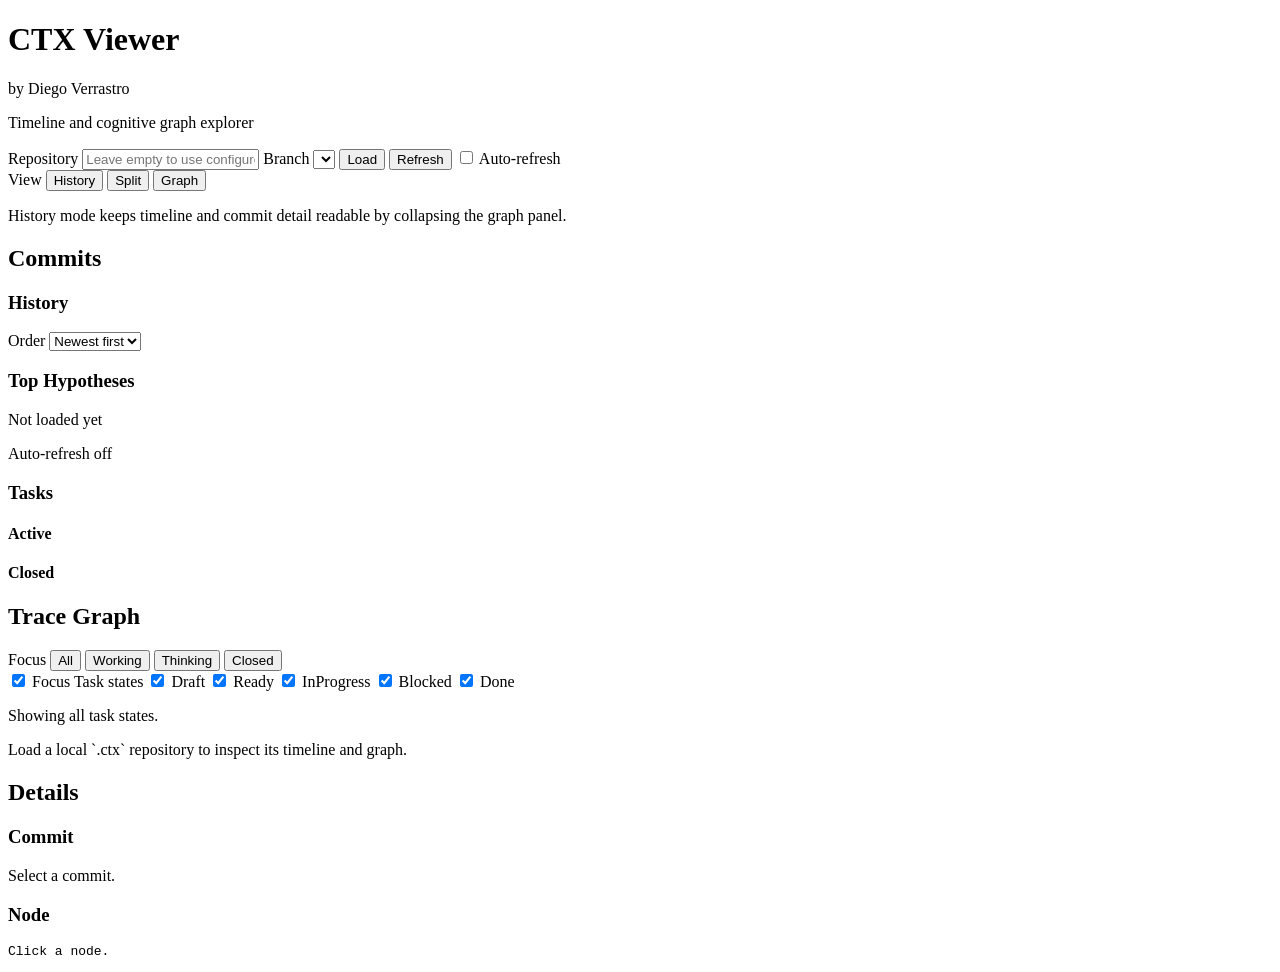
==== Ctx.Viewer/wwwroot/index.html @ 6ff868bc "Initial public export snapshot" ====
<!doctype html>
<html lang="en">
<head>
    <meta charset="utf-8">
    <meta name="viewport" content="width=device-width, initial-scale=1">
    <title>CTX Viewer</title>
    <link rel="stylesheet" href="/styles.css">
</head>
<body>
    <header class="topbar">
        <div>
            <div class="topbar-title">
                <h1>CTX Viewer</h1>
                <span class="topbar-byline">by Diego Verrastro</span>
            </div>
            <p>Timeline and cognitive graph explorer</p>
        </div>
        <form id="repo-form" class="repo-form">
            <label for="repo-path">Repository</label>
            <input id="repo-path" name="repoPath" type="text" placeholder="Leave empty to use configured default or project git root" />
            <label for="branch-select">Branch</label>
            <select id="branch-select" name="branch"></select>
            <button type="submit">Load</button>
            <button id="refresh-button" type="button" class="secondary-button">Refresh</button>
            <label for="auto-refresh-toggle" class="toggle-label">
                <input id="auto-refresh-toggle" type="checkbox" />
                Auto-refresh
            </label>
        </form>
    </header>

    <section class="view-toolbar">
        <div class="view-mode-group" role="group" aria-label="Viewer mode">
            <span class="view-mode-label">View</span>
            <button type="button" class="view-mode-button active" data-view-mode="history">History</button>
            <button type="button" class="view-mode-button" data-view-mode="split">Split</button>
            <button type="button" class="view-mode-button" data-view-mode="graph">Graph</button>
        </div>
        <p id="view-mode-caption" class="view-mode-caption">History mode keeps timeline and commit detail readable by collapsing the graph panel.</p>
    </section>

    <main class="layout" data-view-mode="history">
        <aside class="panel panel-left">
            <h2>Commits</h2>
            <section class="sidebar-section history-section">
                <div class="section-heading">
                    <h3>History</h3>
                    <span id="commit-count" class="detail-count"></span>
                </div>
                <div class="history-toolbar">
                    <label class="history-toolbar-label" for="history-sort-select">Order</label>
                    <select id="history-sort-select" class="history-sort-select">
                        <option value="newest">Newest first</option>
                        <option value="oldest">Oldest first</option>
                    </select>
                </div>
                <div id="commit-list" class="commit-list"></div>
            </section>
            <div id="summary-cards" class="cards"></div>
            <section class="sidebar-section">
                <div class="section-heading">
                    <h3>Top Hypotheses</h3>
                    <span id="hypothesis-count" class="detail-count"></span>
                </div>
                <p id="last-loaded" class="last-loaded">Not loaded yet</p>
                <p id="freshness-status" class="freshness-status">Auto-refresh off</p>
                <ul id="hypothesis-ranking" class="hypothesis-ranking"></ul>
            </section>
            <section class="sidebar-section">
                <div class="section-heading">
                    <h3>Tasks</h3>
                    <span id="task-count" class="detail-count"></span>
                </div>
                <div id="task-summary" class="task-summary"></div>
                <div id="task-lists" class="task-lists">
                    <div class="task-group">
                        <div class="task-group-heading">
                            <h4>Active</h4>
                            <span id="task-active-count" class="detail-count"></span>
                        </div>
                        <ul id="task-active-list" class="task-list"></ul>
                    </div>
                    <div class="task-group">
                        <div class="task-group-heading">
                            <h4>Closed</h4>
                            <span id="task-closed-count" class="detail-count"></span>
                        </div>
                        <ul id="task-closed-list" class="task-list"></ul>
                    </div>
                </div>
            </section>
        </aside>

        <div class="panel-divider panel-divider-left" data-divider="left" role="separator" aria-orientation="vertical" aria-label="Resize left panel"></div>

        <section class="panel panel-center">
            <div class="panel-header">
                <div>
                    <h2>Trace Graph</h2>
                    <span id="graph-caption"></span>
                </div>
                <div class="graph-filter-toolbar">
                <div class="graph-preset-group" role="group" aria-label="Graph focus presets">
                    <span class="graph-filter-label">Focus</span>
                    <button type="button" class="graph-preset-button active" data-graph-preset="all">All</button>
                    <button type="button" class="graph-preset-button" data-graph-preset="working">Working</button>
                    <button type="button" class="graph-preset-button" data-graph-preset="thinking">Thinking</button>
                    <button type="button" class="graph-preset-button" data-graph-preset="closed">Closed</button>
                </div>
                <label class="graph-filter-option graph-filter-commit">
                    <input id="commit-focus-toggle" type="checkbox" checked>
                    Focus
                </label>
                <span class="graph-filter-label">Task states</span>
                    <label class="graph-filter-option">
                        <input id="graph-filter-draft" type="checkbox" data-task-filter="Draft" checked>
                        Draft
                    </label>
                    <label class="graph-filter-option">
                        <input id="graph-filter-ready" type="checkbox" data-task-filter="Ready" checked>
                        Ready
                    </label>
                    <label class="graph-filter-option">
                        <input id="graph-filter-inprogress" type="checkbox" data-task-filter="InProgress" checked>
                        InProgress
                    </label>
                    <label class="graph-filter-option">
                        <input id="graph-filter-blocked" type="checkbox" data-task-filter="Blocked" checked>
                        Blocked
                    </label>
                    <label class="graph-filter-option">
                        <input id="graph-filter-done" type="checkbox" data-task-filter="Done" checked>
                        Done
                    </label>
                </div>
            </div>
            <p id="graph-focus-caption" class="graph-focus-caption">Showing all task states.</p>
            <div id="graph-canvas" class="graph-canvas"></div>
            <p id="viewer-hint" class="viewer-hint">Load a local `.ctx` repository to inspect its timeline and graph.</p>
        </section>

        <div class="panel-divider panel-divider-right" data-divider="right" role="separator" aria-orientation="vertical" aria-label="Resize right panel"></div>

        <aside class="panel panel-right">
            <h2>Details</h2>
            <section>
                <h3>Commit</h3>
                <div id="commit-detail" class="detail-surface">Select a commit.</div>
            </section>
            <section>
                <h3>Node</h3>
                <pre id="node-detail" class="detail-box">Click a node.</pre>
            </section>
        </aside>
    </main>

    <script src="/app.js"></script>
</body>
</html>
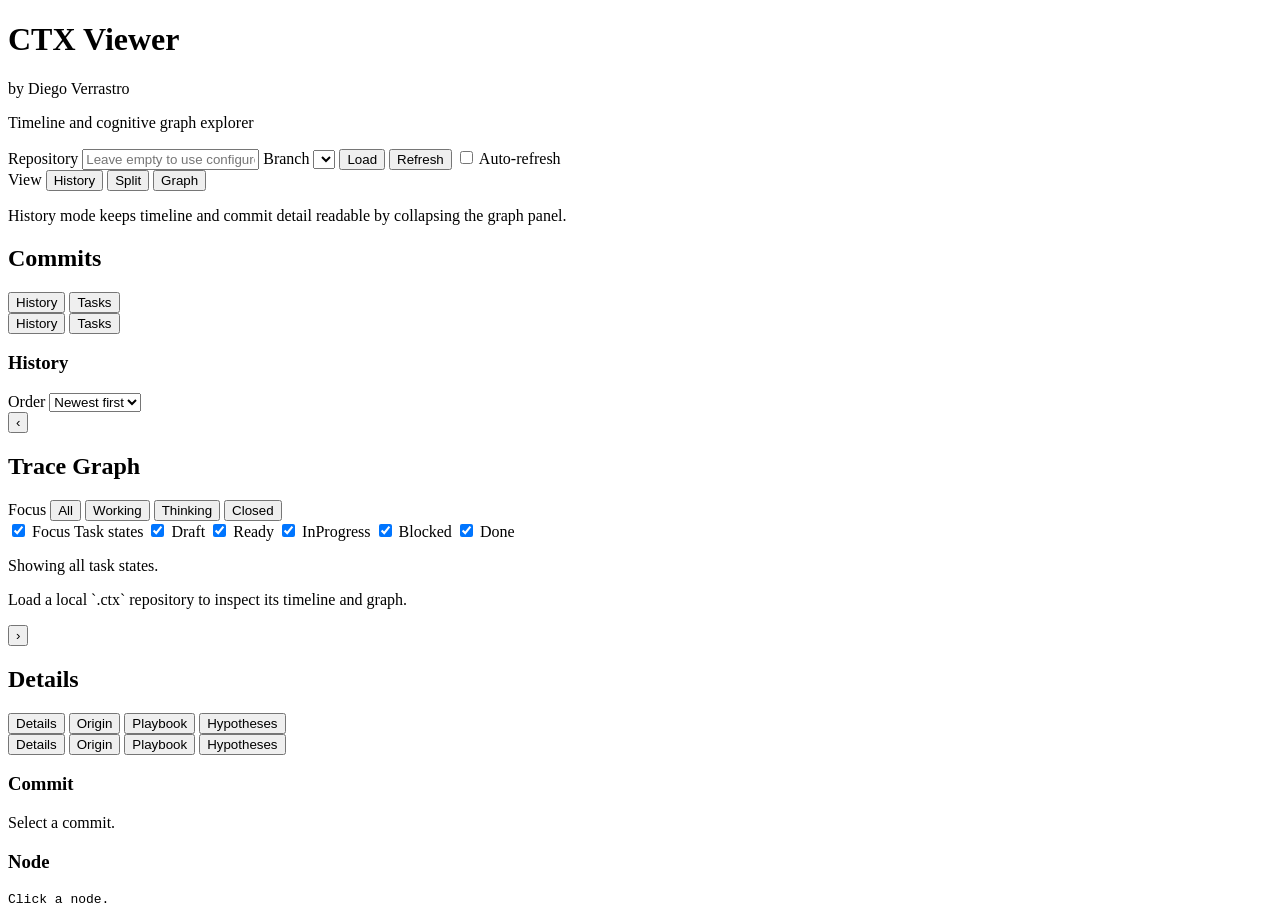
==== commit 1d8f3b14: "align public repo with CTX 1.0.2 baseline" ====
--- a/Ctx.Viewer/wwwroot/index.html
+++ b/Ctx.Viewer/wwwroot/index.html
@@ -4,6 +4,7 @@
     <meta charset="utf-8">
     <meta name="viewport" content="width=device-width, initial-scale=1">
     <title>CTX Viewer</title>
+    <link rel="icon" type="image/svg+xml" href="data:image/svg+xml,%3Csvg xmlns='http://www.w3.org/2000/svg' viewBox='0 0 64 64'%3E%3Crect width='64' height='64' rx='14' fill='%231d3e70'/%3E%3Ctext x='32' y='41' text-anchor='middle' font-family='Segoe UI, Arial, sans-serif' font-size='26' font-weight='700' fill='white'%3ECTX%3C/text%3E%3C/svg%3E">
     <link rel="stylesheet" href="/styles.css">
 </head>
 <body>
@@ -42,56 +43,61 @@
     <main class="layout" data-view-mode="history">
         <aside class="panel panel-left">
             <h2>Commits</h2>
-            <section class="sidebar-section history-section">
-                <div class="section-heading">
-                    <h3>History</h3>
-                    <span id="commit-count" class="detail-count"></span>
-                </div>
-                <div class="history-toolbar">
-                    <label class="history-toolbar-label" for="history-sort-select">Order</label>
-                    <select id="history-sort-select" class="history-sort-select">
-                        <option value="newest">Newest first</option>
-                        <option value="oldest">Oldest first</option>
-                    </select>
-                </div>
-                <div id="commit-list" class="commit-list"></div>
-            </section>
-            <div id="summary-cards" class="cards"></div>
-            <section class="sidebar-section">
-                <div class="section-heading">
-                    <h3>Top Hypotheses</h3>
-                    <span id="hypothesis-count" class="detail-count"></span>
-                </div>
-                <p id="last-loaded" class="last-loaded">Not loaded yet</p>
-                <p id="freshness-status" class="freshness-status">Auto-refresh off</p>
-                <ul id="hypothesis-ranking" class="hypothesis-ranking"></ul>
-            </section>
-            <section class="sidebar-section">
-                <div class="section-heading">
-                    <h3>Tasks</h3>
-                    <span id="task-count" class="detail-count"></span>
-                </div>
-                <div id="task-summary" class="task-summary"></div>
-                <div id="task-lists" class="task-lists">
-                    <div class="task-group">
-                        <div class="task-group-heading">
-                            <h4>Active</h4>
-                            <span id="task-active-count" class="detail-count"></span>
+            <div class="panel-rail-tabs panel-rail-tabs-left" aria-label="Collapsed left rail">
+                <button type="button" class="panel-rail-tab active" data-left-rail-tab="history">History</button>
+                <button type="button" class="panel-rail-tab" data-left-rail-tab="tasks">Tasks</button>
+            </div>
+            <div class="sidebar-tab-bar" role="tablist" aria-label="Left rail tabs">
+                <button type="button" class="sidebar-tab-button active" data-left-tab="history" role="tab" aria-selected="true">History</button>
+                <button type="button" class="sidebar-tab-button" data-left-tab="tasks" role="tab" aria-selected="false">Tasks</button>
+            </div>
+            <section class="sidebar-tab-panel active" data-left-panel="history" role="tabpanel">
+                <section class="sidebar-section history-section">
+                    <div class="section-heading">
+                        <h3>History</h3>
+                        <span id="commit-count" class="detail-count"></span>
+                    </div>
+                    <div class="history-toolbar">
+                        <label class="history-toolbar-label" for="history-sort-select">Order</label>
+                        <select id="history-sort-select" class="history-sort-select">
+                            <option value="newest">Newest first</option>
+                            <option value="oldest">Oldest first</option>
+                        </select>
+                    </div>
+                    <div id="commit-list" class="commit-list"></div>
+                </section>
+                <div id="summary-cards" class="cards"></div>
+            </section>
+            <section class="sidebar-tab-panel" data-left-panel="tasks" role="tabpanel" hidden>
+                <section class="sidebar-section">
+                    <div class="section-heading">
+                        <h3>Tasks</h3>
+                        <span id="task-count" class="detail-count"></span>
+                    </div>
+                    <div id="task-summary" class="task-summary"></div>
+                    <div id="task-lists" class="task-lists">
+                        <div class="task-group">
+                            <div class="task-group-heading">
+                                <h4>Active</h4>
+                                <span id="task-active-count" class="detail-count"></span>
+                            </div>
+                            <ul id="task-active-list" class="task-list"></ul>
                         </div>
-                        <ul id="task-active-list" class="task-list"></ul>
-                    </div>
-                    <div class="task-group">
-                        <div class="task-group-heading">
-                            <h4>Closed</h4>
-                            <span id="task-closed-count" class="detail-count"></span>
+                        <div class="task-group">
+                            <div class="task-group-heading">
+                                <h4>Closed</h4>
+                                <span id="task-closed-count" class="detail-count"></span>
+                            </div>
+                            <ul id="task-closed-list" class="task-list"></ul>
                         </div>
-                        <ul id="task-closed-list" class="task-list"></ul>
-                    </div>
-                </div>
+                    </div>
+                </section>
             </section>
         </aside>
 
-        <div class="panel-divider panel-divider-left" data-divider="left" role="separator" aria-orientation="vertical" aria-label="Resize left panel"></div>
+        <div class="panel-divider panel-divider-left" data-divider="left" role="separator" aria-orientation="vertical" aria-label="Resize left panel">
+            <button type="button" class="panel-collapse-toggle" data-toggle-panel="left" aria-label="Collapse left panel">‹</button>
+        </div>
 
         <section class="panel panel-center">
             <div class="panel-header">
@@ -139,17 +145,56 @@
             <p id="viewer-hint" class="viewer-hint">Load a local `.ctx` repository to inspect its timeline and graph.</p>
         </section>
 
-        <div class="panel-divider panel-divider-right" data-divider="right" role="separator" aria-orientation="vertical" aria-label="Resize right panel"></div>
+        <div class="panel-divider panel-divider-right" data-divider="right" role="separator" aria-orientation="vertical" aria-label="Resize right panel">
+            <button type="button" class="panel-collapse-toggle" data-toggle-panel="right" aria-label="Collapse right panel">›</button>
+        </div>
 
         <aside class="panel panel-right">
             <h2>Details</h2>
-            <section>
-                <h3>Commit</h3>
-                <div id="commit-detail" class="detail-surface">Select a commit.</div>
-            </section>
-            <section>
-                <h3>Node</h3>
-                <pre id="node-detail" class="detail-box">Click a node.</pre>
+            <div class="panel-rail-tabs panel-rail-tabs-right" aria-label="Collapsed right rail">
+                <button type="button" class="panel-rail-tab active" data-detail-rail-tab="details">Details</button>
+                <button type="button" class="panel-rail-tab" data-detail-rail-tab="origin">Origin</button>
+                <button type="button" class="panel-rail-tab" data-detail-rail-tab="playbook">Playbook</button>
+                <button type="button" class="panel-rail-tab" data-detail-rail-tab="hypotheses">Hypotheses</button>
+            </div>
+            <div class="detail-tab-bar" role="tablist" aria-label="Right rail tabs">
+                <button type="button" class="detail-tab-button active" data-detail-tab="details" role="tab" aria-selected="true">Details</button>
+                <button type="button" class="detail-tab-button" data-detail-tab="origin" role="tab" aria-selected="false">Origin</button>
+                <button type="button" class="detail-tab-button" data-detail-tab="playbook" role="tab" aria-selected="false">Playbook</button>
+                <button type="button" class="detail-tab-button" data-detail-tab="hypotheses" role="tab" aria-selected="false">Hypotheses</button>
+            </div>
+            <section class="detail-tab-panel active" data-detail-panel="details" role="tabpanel">
+                <section class="detail-subsection">
+                    <h3>Commit</h3>
+                    <div id="commit-detail" class="detail-surface">Select a commit.</div>
+                </section>
+                <section class="detail-subsection">
+                    <h3>Node</h3>
+                    <pre id="node-detail" class="detail-box">Click a node.</pre>
+                </section>
+            </section>
+            <section class="detail-tab-panel" data-detail-panel="origin" role="tabpanel" hidden>
+                <section class="detail-subsection">
+                    <h3>Origin</h3>
+                    <div id="origin-detail" class="detail-surface">Select a task, goal, or commit focus to view the origin of this cognitive line.</div>
+                </section>
+            </section>
+            <section class="detail-tab-panel" data-detail-panel="playbook" role="tabpanel" hidden>
+                <section class="detail-subsection">
+                    <h3>Playbook</h3>
+                    <div id="playbook-detail" class="detail-surface">Select a task, goal, or commit focus to view operational runbooks.</div>
+                </section>
+            </section>
+            <section class="detail-tab-panel" data-detail-panel="hypotheses" role="tabpanel" hidden>
+                <section class="detail-subsection">
+                    <div class="section-heading">
+                        <h3>Top Hypotheses</h3>
+                        <span id="hypothesis-count" class="detail-count"></span>
+                    </div>
+                    <p id="last-loaded" class="last-loaded">Not loaded yet</p>
+                    <p id="freshness-status" class="freshness-status">Auto-refresh off</p>
+                    <ul id="hypothesis-ranking" class="hypothesis-ranking hypothesis-ranking-detail"></ul>
+                </section>
             </section>
         </aside>
     </main>
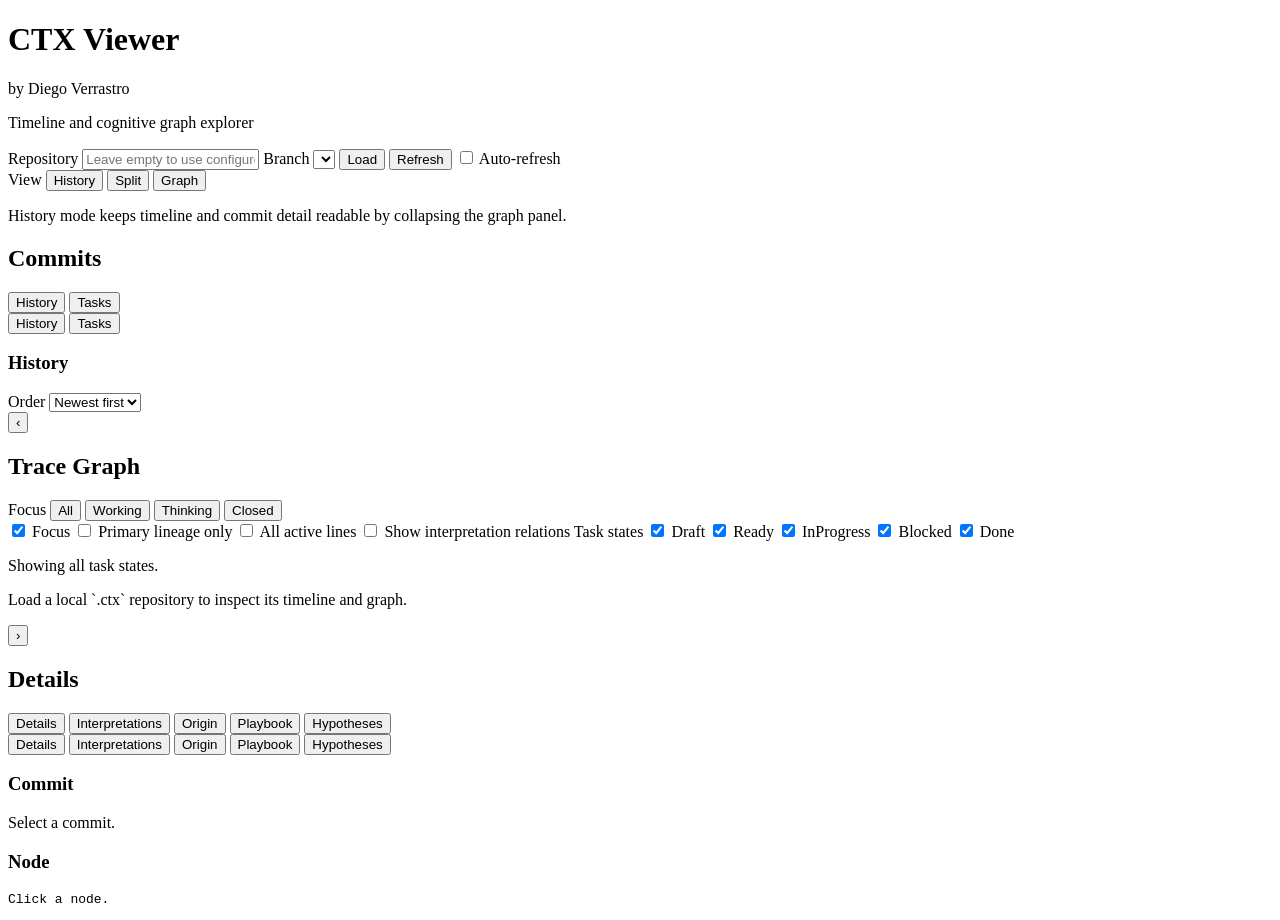
==== commit 09ebc775: "Propagate bootstrap and hypothesis surfaces" ====
--- a/Ctx.Viewer/wwwroot/index.html
+++ b/Ctx.Viewer/wwwroot/index.html
@@ -13,6 +13,7 @@
             <div class="topbar-title">
                 <h1>CTX Viewer</h1>
                 <span class="topbar-byline">by Diego Verrastro</span>
+                <span id="topbar-version" class="topbar-version"></span>
             </div>
             <p>Timeline and cognitive graph explorer</p>
         </div>
@@ -117,6 +118,18 @@
                     <input id="commit-focus-toggle" type="checkbox" checked>
                     Focus
                 </label>
+                <label class="graph-filter-option graph-filter-commit">
+                    <input id="primary-lineage-toggle" type="checkbox">
+                    Primary lineage only
+                </label>
+                <label class="graph-filter-option">
+                    <input id="graph-expand-active-toggle" type="checkbox">
+                    All active lines
+                </label>
+                <label class="graph-filter-option graph-filter-commit">
+                    <input id="interpretation-relations-toggle" type="checkbox">
+                    Show interpretation relations
+                </label>
                 <span class="graph-filter-label">Task states</span>
                     <label class="graph-filter-option">
                         <input id="graph-filter-draft" type="checkbox" data-task-filter="Draft" checked>
@@ -141,6 +154,7 @@
                 </div>
             </div>
             <p id="graph-focus-caption" class="graph-focus-caption">Showing all task states.</p>
+            <div id="graph-node-actions" class="graph-node-actions" hidden></div>
             <div id="graph-canvas" class="graph-canvas"></div>
             <p id="viewer-hint" class="viewer-hint">Load a local `.ctx` repository to inspect its timeline and graph.</p>
         </section>
@@ -153,12 +167,14 @@
             <h2>Details</h2>
             <div class="panel-rail-tabs panel-rail-tabs-right" aria-label="Collapsed right rail">
                 <button type="button" class="panel-rail-tab active" data-detail-rail-tab="details">Details</button>
+                <button type="button" class="panel-rail-tab" data-detail-rail-tab="interpretations">Interpretations</button>
                 <button type="button" class="panel-rail-tab" data-detail-rail-tab="origin">Origin</button>
                 <button type="button" class="panel-rail-tab" data-detail-rail-tab="playbook">Playbook</button>
                 <button type="button" class="panel-rail-tab" data-detail-rail-tab="hypotheses">Hypotheses</button>
             </div>
             <div class="detail-tab-bar" role="tablist" aria-label="Right rail tabs">
                 <button type="button" class="detail-tab-button active" data-detail-tab="details" role="tab" aria-selected="true">Details</button>
+                <button type="button" class="detail-tab-button" data-detail-tab="interpretations" role="tab" aria-selected="false">Interpretations</button>
                 <button type="button" class="detail-tab-button" data-detail-tab="origin" role="tab" aria-selected="false">Origin</button>
                 <button type="button" class="detail-tab-button" data-detail-tab="playbook" role="tab" aria-selected="false">Playbook</button>
                 <button type="button" class="detail-tab-button" data-detail-tab="hypotheses" role="tab" aria-selected="false">Hypotheses</button>
@@ -179,6 +195,12 @@
                     <div id="origin-detail" class="detail-surface">Select a task, goal, or commit focus to view the origin of this cognitive line.</div>
                 </section>
             </section>
+            <section class="detail-tab-panel" data-detail-panel="interpretations" role="tabpanel" hidden>
+                <section class="detail-subsection">
+                    <h3>Interpretations</h3>
+                    <div id="interpretation-detail" class="detail-surface">Select a hypothesis or load a lineage group with branch-like semantics to inspect competing interpretations.</div>
+                </section>
+            </section>
             <section class="detail-tab-panel" data-detail-panel="playbook" role="tabpanel" hidden>
                 <section class="detail-subsection">
                     <h3>Playbook</h3>
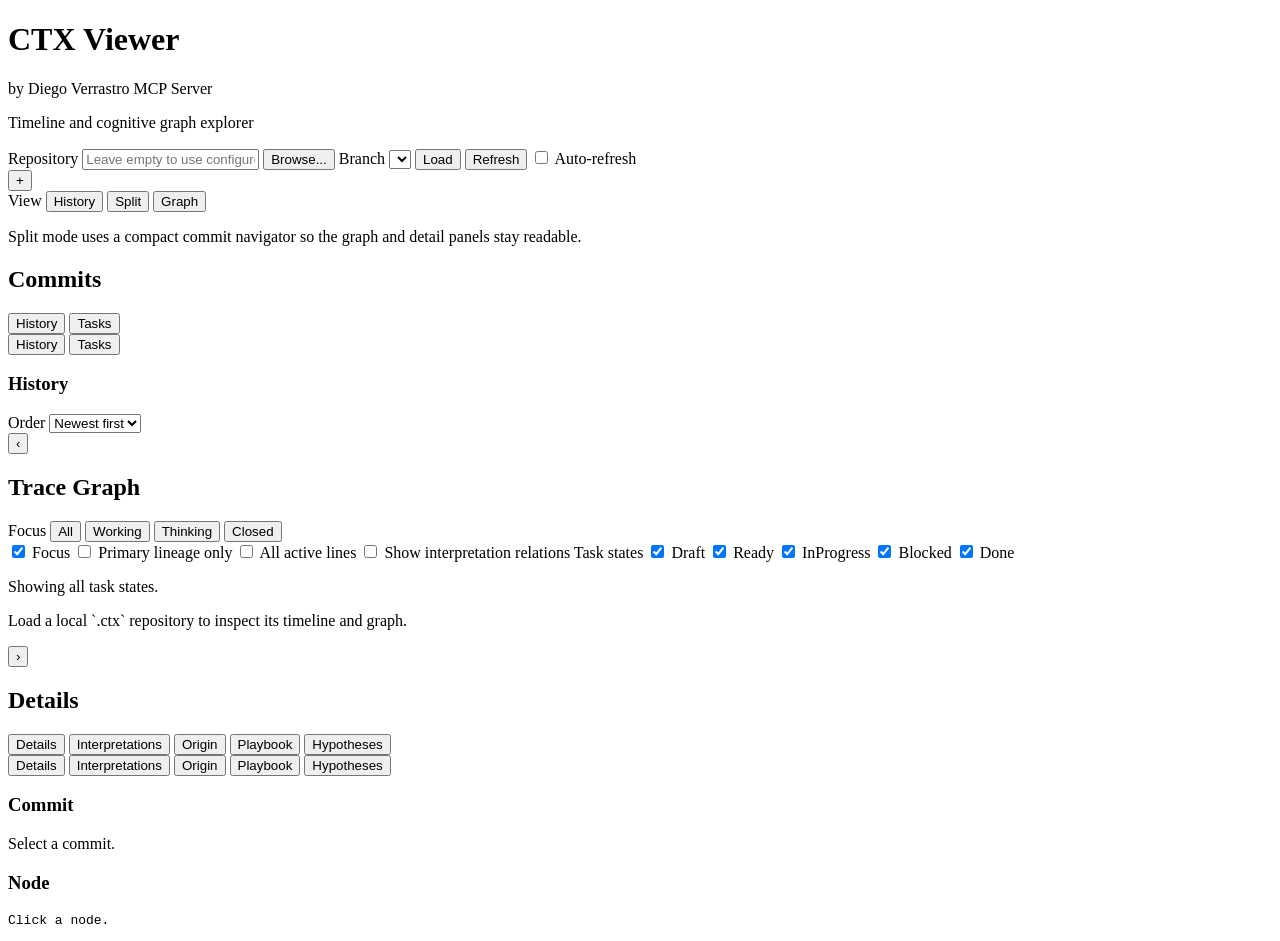
==== commit 527ec676: "Prepare CTX 1.0.10 release" ====
--- a/Ctx.Viewer/wwwroot/index.html
+++ b/Ctx.Viewer/wwwroot/index.html
@@ -14,12 +14,17 @@
                 <h1>CTX Viewer</h1>
                 <span class="topbar-byline">by Diego Verrastro</span>
                 <span id="topbar-version" class="topbar-version"></span>
+                <span id="mcp-status" class="mcp-status mcp-status-unknown" title="Checking local MCP server" aria-label="Local MCP server status">
+                    <span class="mcp-status-dot" aria-hidden="true"></span>
+                    <span class="mcp-status-label">MCP Server</span>
+                </span>
             </div>
             <p>Timeline and cognitive graph explorer</p>
         </div>
         <form id="repo-form" class="repo-form">
             <label for="repo-path">Repository</label>
             <input id="repo-path" name="repoPath" type="text" placeholder="Leave empty to use configured default or project git root" />
+            <button id="browse-repo-button" type="button" class="secondary-button">Browse...</button>
             <label for="branch-select">Branch</label>
             <select id="branch-select" name="branch"></select>
             <button type="submit">Load</button>
@@ -31,17 +36,22 @@
         </form>
     </header>
 
+    <section class="workspace-tab-strip" aria-label="Open repositories">
+        <div id="workspace-tabs" class="workspace-tabs" role="tablist" aria-label="Repository tabs"></div>
+        <button id="workspace-tab-add" type="button" class="workspace-tab-add" aria-label="Open another repository tab">+</button>
+    </section>
+
     <section class="view-toolbar">
         <div class="view-mode-group" role="group" aria-label="Viewer mode">
             <span class="view-mode-label">View</span>
-            <button type="button" class="view-mode-button active" data-view-mode="history">History</button>
-            <button type="button" class="view-mode-button" data-view-mode="split">Split</button>
+            <button type="button" class="view-mode-button" data-view-mode="history">History</button>
+            <button type="button" class="view-mode-button active" data-view-mode="split">Split</button>
             <button type="button" class="view-mode-button" data-view-mode="graph">Graph</button>
         </div>
-        <p id="view-mode-caption" class="view-mode-caption">History mode keeps timeline and commit detail readable by collapsing the graph panel.</p>
+        <p id="view-mode-caption" class="view-mode-caption">Split mode uses a compact commit navigator so the graph and detail panels stay readable.</p>
     </section>
 
-    <main class="layout" data-view-mode="history">
+    <main class="layout" data-view-mode="split">
         <aside class="panel panel-left">
             <h2>Commits</h2>
             <div class="panel-rail-tabs panel-rail-tabs-left" aria-label="Collapsed left rail">
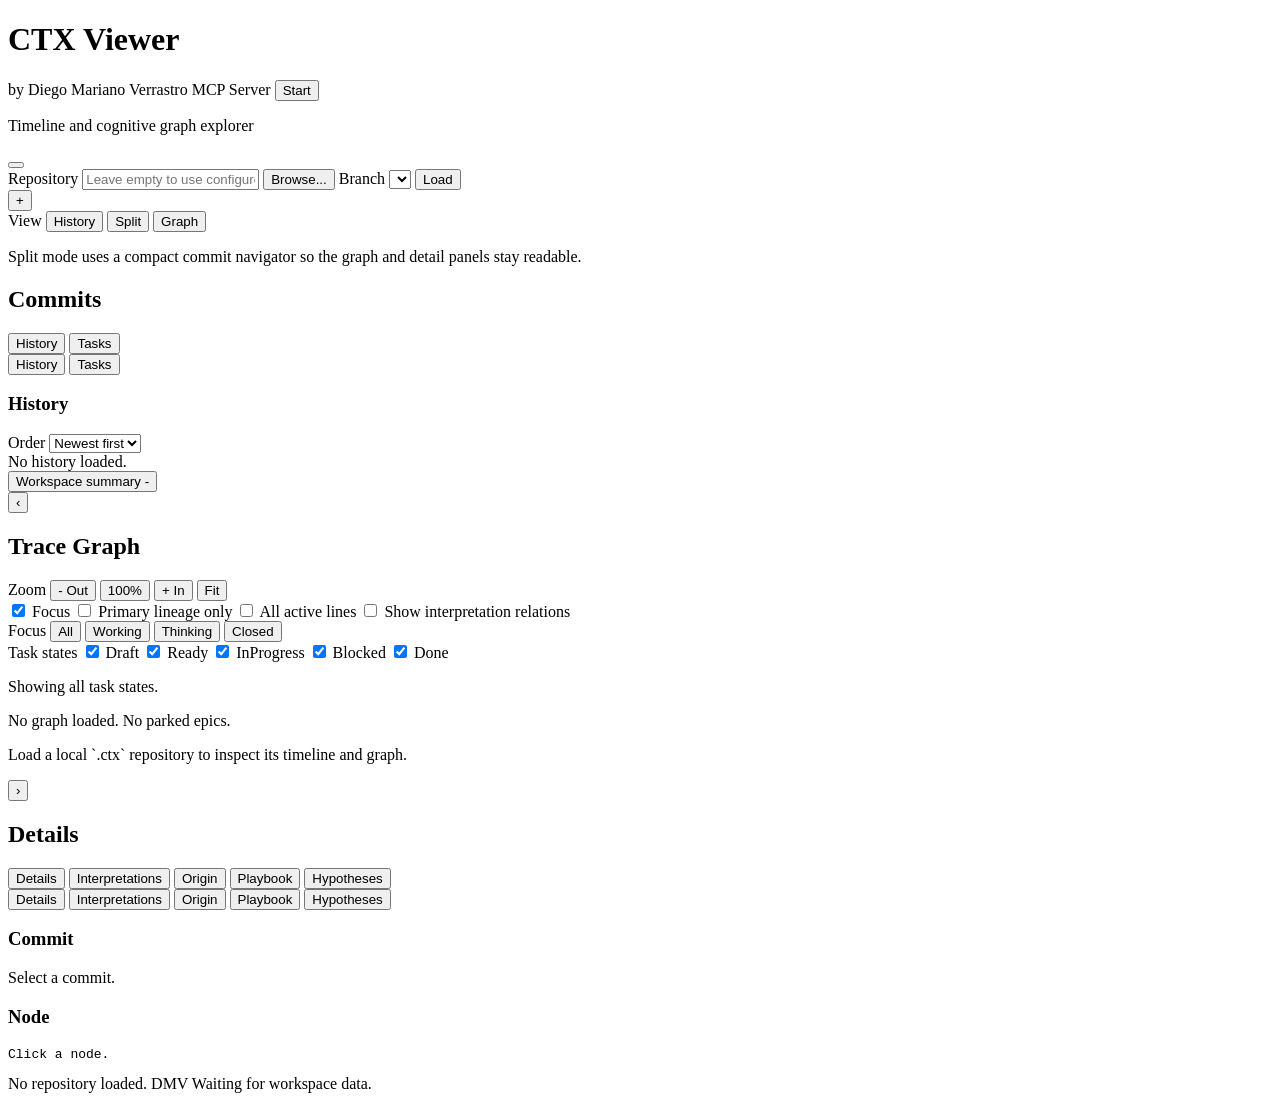
==== commit ed7cfe0b: "Release 1.0.13 planning and MCP parity" ====
--- a/Ctx.Viewer/wwwroot/index.html
+++ b/Ctx.Viewer/wwwroot/index.html
@@ -12,28 +12,40 @@
         <div>
             <div class="topbar-title">
                 <h1>CTX Viewer</h1>
-                <span class="topbar-byline">by Diego Verrastro</span>
+                <span class="topbar-byline">by Diego Mariano Verrastro</span>
                 <span id="topbar-version" class="topbar-version"></span>
-                <span id="mcp-status" class="mcp-status mcp-status-unknown" title="Checking local MCP server" aria-label="Local MCP server status">
-                    <span class="mcp-status-dot" aria-hidden="true"></span>
-                    <span class="mcp-status-label">MCP Server</span>
+                <span class="mcp-control" aria-label="Local MCP server controls">
+                    <span id="mcp-status" class="mcp-status mcp-status-unknown" title="Checking local MCP server" aria-label="Local MCP server status">
+                        <span class="mcp-status-dot" aria-hidden="true"></span>
+                        <span class="mcp-status-label">MCP Server</span>
+                    </span>
+                    <button id="mcp-start-button" class="mcp-action mcp-start-action" type="button" title="Start local MCP server">
+                        <span class="mcp-action-icon mcp-action-icon-start" aria-hidden="true"></span>
+                        <span>Start</span>
+                    </button>
+                    <button id="mcp-stop-button" class="mcp-action mcp-stop-action" type="button" title="Stop local MCP server" hidden>
+                        <span class="mcp-action-icon mcp-action-icon-stop" aria-hidden="true"></span>
+                        <span>Stop</span>
+                    </button>
                 </span>
             </div>
             <p>Timeline and cognitive graph explorer</p>
         </div>
-        <form id="repo-form" class="repo-form">
-            <label for="repo-path">Repository</label>
-            <input id="repo-path" name="repoPath" type="text" placeholder="Leave empty to use configured default or project git root" />
-            <button id="browse-repo-button" type="button" class="secondary-button">Browse...</button>
-            <label for="branch-select">Branch</label>
-            <select id="branch-select" name="branch"></select>
-            <button type="submit">Load</button>
-            <button id="refresh-button" type="button" class="secondary-button">Refresh</button>
-            <label for="auto-refresh-toggle" class="toggle-label">
-                <input id="auto-refresh-toggle" type="checkbox" />
-                Auto-refresh
-            </label>
-        </form>
+        <div class="topbar-right">
+            <button id="release-bell" class="release-bell release-status-unknown" type="button" title="Checking CTX releases" aria-label="Checking CTX releases">
+                <span class="release-bell-icon" aria-hidden="true"></span>
+                <span id="release-bell-badge" class="release-bell-badge" aria-hidden="true"></span>
+            </button>
+            <form id="repo-form" class="repo-form">
+                <label for="repo-path">Repository</label>
+                <input id="repo-path" name="repoPath" type="text" placeholder="Leave empty to use configured default or project git root" />
+                <button id="browse-repo-button" type="button" class="secondary-button">Browse...</button>
+                <div id="repository-browser" class="repository-browser" hidden></div>
+                <label for="branch-select">Branch</label>
+                <select id="branch-select" name="branch"></select>
+                <button type="submit">Load</button>
+            </form>
+        </div>
     </header>
 
     <section class="workspace-tab-strip" aria-label="Open repositories">
@@ -76,8 +88,17 @@
                         </select>
                     </div>
                     <div id="commit-list" class="commit-list"></div>
-                </section>
-                <div id="summary-cards" class="cards"></div>
+                    <footer id="history-footer" class="history-footer" aria-label="History summary">
+                        <span>No history loaded.</span>
+                    </footer>
+                </section>
+                <section id="history-summary-panel" class="history-summary-panel" aria-label="Workspace summary">
+                    <button id="history-summary-toggle" class="history-summary-toggle" type="button" aria-expanded="true">
+                        <span>Workspace summary</span>
+                        <span class="history-summary-toggle-icon" aria-hidden="true">-</span>
+                    </button>
+                    <div id="summary-cards" class="cards"></div>
+                </section>
             </section>
             <section class="sidebar-tab-panel" data-left-panel="tasks" role="tabpanel" hidden>
                 <section class="sidebar-section">
@@ -111,61 +132,85 @@
         </div>
 
         <section class="panel panel-center">
-            <div class="panel-header">
-                <div>
+            <div class="panel-header graph-panel-header">
+                <div class="graph-title-block">
                     <h2>Trace Graph</h2>
                     <span id="graph-caption"></span>
                 </div>
-                <div class="graph-filter-toolbar">
-                <div class="graph-preset-group" role="group" aria-label="Graph focus presets">
-                    <span class="graph-filter-label">Focus</span>
-                    <button type="button" class="graph-preset-button active" data-graph-preset="all">All</button>
-                    <button type="button" class="graph-preset-button" data-graph-preset="working">Working</button>
-                    <button type="button" class="graph-preset-button" data-graph-preset="thinking">Thinking</button>
-                    <button type="button" class="graph-preset-button" data-graph-preset="closed">Closed</button>
-                </div>
-                <label class="graph-filter-option graph-filter-commit">
-                    <input id="commit-focus-toggle" type="checkbox" checked>
-                    Focus
-                </label>
-                <label class="graph-filter-option graph-filter-commit">
-                    <input id="primary-lineage-toggle" type="checkbox">
-                    Primary lineage only
-                </label>
-                <label class="graph-filter-option">
-                    <input id="graph-expand-active-toggle" type="checkbox">
-                    All active lines
-                </label>
-                <label class="graph-filter-option graph-filter-commit">
-                    <input id="interpretation-relations-toggle" type="checkbox">
-                    Show interpretation relations
-                </label>
-                <span class="graph-filter-label">Task states</span>
-                    <label class="graph-filter-option">
-                        <input id="graph-filter-draft" type="checkbox" data-task-filter="Draft" checked>
-                        Draft
-                    </label>
-                    <label class="graph-filter-option">
-                        <input id="graph-filter-ready" type="checkbox" data-task-filter="Ready" checked>
-                        Ready
-                    </label>
-                    <label class="graph-filter-option">
-                        <input id="graph-filter-inprogress" type="checkbox" data-task-filter="InProgress" checked>
-                        InProgress
-                    </label>
-                    <label class="graph-filter-option">
-                        <input id="graph-filter-blocked" type="checkbox" data-task-filter="Blocked" checked>
-                        Blocked
-                    </label>
-                    <label class="graph-filter-option">
-                        <input id="graph-filter-done" type="checkbox" data-task-filter="Done" checked>
-                        Done
-                    </label>
+                <div class="graph-toolbar-stack">
+                    <div class="graph-control-row">
+                        <div class="graph-zoom-group" role="group" aria-label="Graph zoom controls">
+                            <span class="graph-zoom-label">Zoom</span>
+                            <button id="graph-zoom-out" type="button" class="graph-zoom-button" aria-label="Zoom out" title="Zoom out">
+                                <span class="graph-zoom-button-icon" aria-hidden="true">-</span>
+                                <span class="graph-zoom-button-label">Out</span>
+                            </button>
+                            <button id="graph-zoom-reset" type="button" class="graph-zoom-value" aria-label="Reset graph zoom" title="Reset zoom to 100%">100%</button>
+                            <button id="graph-zoom-in" type="button" class="graph-zoom-button" aria-label="Zoom in" title="Zoom in">
+                                <span class="graph-zoom-button-icon" aria-hidden="true">+</span>
+                                <span class="graph-zoom-button-label">In</span>
+                            </button>
+                            <button id="graph-zoom-fit" type="button" class="graph-zoom-fit" title="Fit graph width">Fit</button>
+                        </div>
+                        <label class="graph-filter-option graph-filter-commit">
+                            <input id="commit-focus-toggle" type="checkbox" checked>
+                            Focus
+                        </label>
+                        <label class="graph-filter-option graph-filter-commit">
+                            <input id="primary-lineage-toggle" type="checkbox">
+                            Primary lineage only
+                        </label>
+                        <label class="graph-filter-option">
+                            <input id="graph-expand-active-toggle" type="checkbox">
+                            All active lines
+                        </label>
+                        <label class="graph-filter-option graph-filter-commit">
+                            <input id="interpretation-relations-toggle" type="checkbox">
+                            Show interpretation relations
+                        </label>
+                    </div>
+                    <div class="graph-filter-row">
+                        <div class="graph-preset-group" role="group" aria-label="Graph focus presets">
+                            <span class="graph-filter-label">Focus</span>
+                            <button type="button" class="graph-preset-button active" data-graph-preset="all">All</button>
+                            <button type="button" class="graph-preset-button" data-graph-preset="working">Working</button>
+                            <button type="button" class="graph-preset-button" data-graph-preset="thinking">Thinking</button>
+                            <button type="button" class="graph-preset-button" data-graph-preset="closed">Closed</button>
+                        </div>
+                        <div class="graph-state-group" role="group" aria-label="Task state filters">
+                            <span class="graph-filter-label">Task states</span>
+                            <label class="graph-filter-option">
+                                <input id="graph-filter-draft" type="checkbox" data-task-filter="Draft" checked>
+                                Draft
+                            </label>
+                            <label class="graph-filter-option">
+                                <input id="graph-filter-ready" type="checkbox" data-task-filter="Ready" checked>
+                                Ready
+                            </label>
+                            <label class="graph-filter-option">
+                                <input id="graph-filter-inprogress" type="checkbox" data-task-filter="InProgress" checked>
+                                InProgress
+                            </label>
+                            <label class="graph-filter-option">
+                                <input id="graph-filter-blocked" type="checkbox" data-task-filter="Blocked" checked>
+                                Blocked
+                            </label>
+                            <label class="graph-filter-option">
+                                <input id="graph-filter-done" type="checkbox" data-task-filter="Done" checked>
+                                Done
+                            </label>
+                        </div>
+                    </div>
                 </div>
             </div>
             <p id="graph-focus-caption" class="graph-focus-caption">Showing all task states.</p>
             <div id="graph-node-actions" class="graph-node-actions" hidden></div>
             <div id="graph-canvas" class="graph-canvas"></div>
+            <div id="epic-rail" class="epic-rail" hidden></div>
+            <footer class="graph-footer" aria-label="Graph summary">
+                <span id="graph-footer-summary">No graph loaded.</span>
+                <span id="graph-footer-epics">No parked epics.</span>
+            </footer>
             <p id="viewer-hint" class="viewer-hint">Load a local `.ctx` repository to inspect its timeline and graph.</p>
         </section>
 
@@ -224,12 +269,18 @@
                         <span id="hypothesis-count" class="detail-count"></span>
                     </div>
                     <p id="last-loaded" class="last-loaded">Not loaded yet</p>
-                    <p id="freshness-status" class="freshness-status">Auto-refresh off</p>
+                    <p id="freshness-status" class="freshness-status">Live sync waiting</p>
                     <ul id="hypothesis-ranking" class="hypothesis-ranking hypothesis-ranking-detail"></ul>
                 </section>
             </section>
         </aside>
     </main>
+
+    <footer class="app-footer" aria-label="CTX Viewer status">
+        <span id="app-footer-repository">No repository loaded.</span>
+        <span class="app-footer-brand">DMV</span>
+        <span id="app-footer-summary">Waiting for workspace data.</span>
+    </footer>
 
     <script src="/app.js"></script>
 </body>
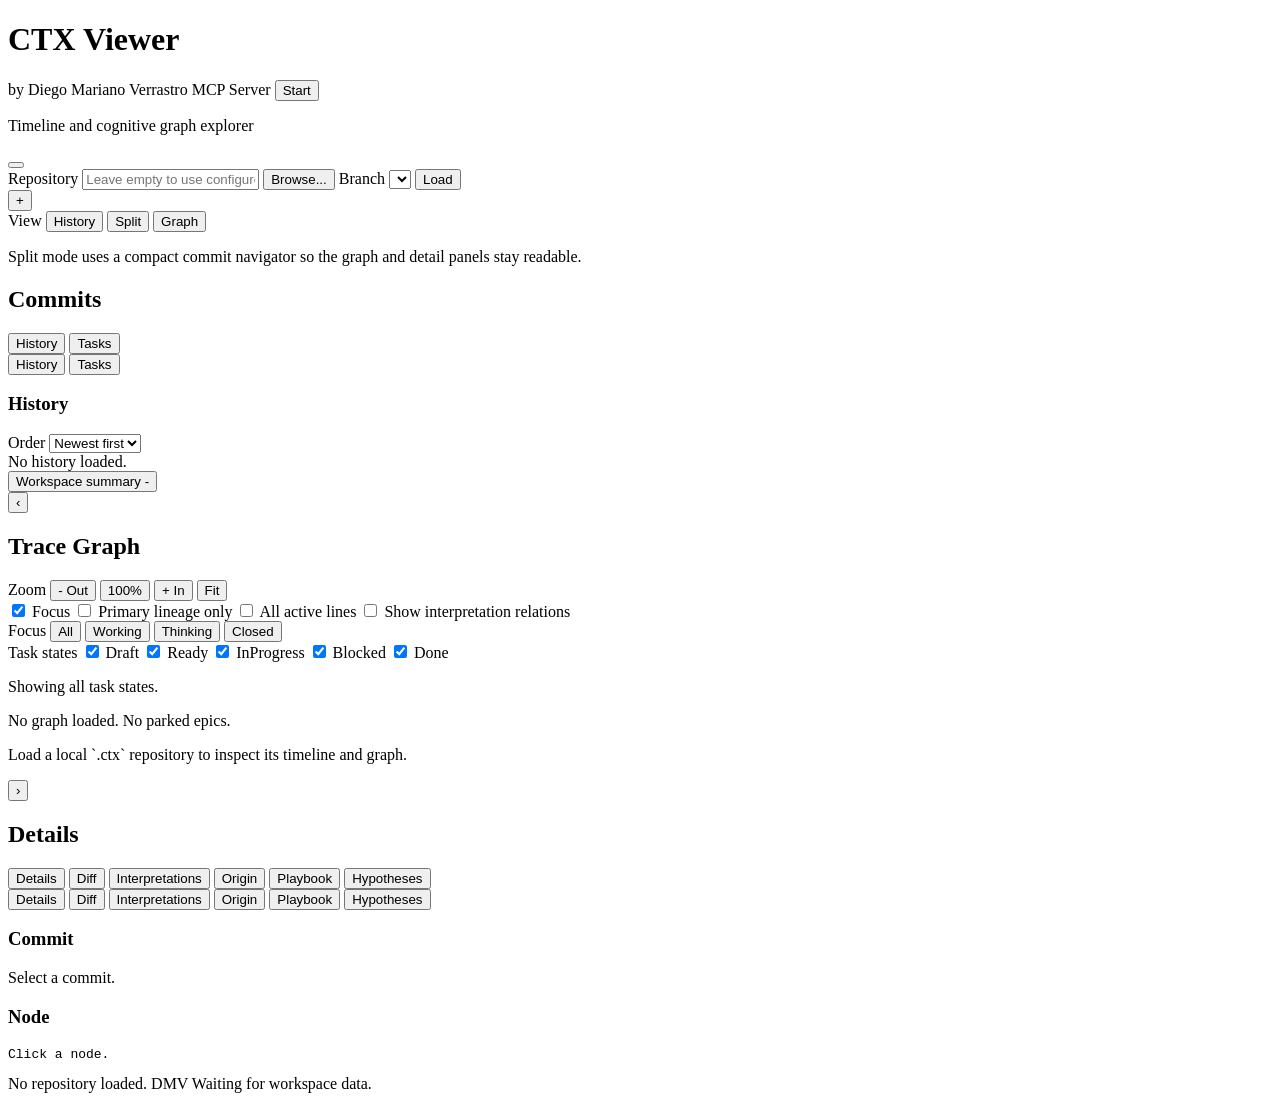
==== commit 54a60cf5: "Prepare public 1.0.15 release inventory sync" ====
--- a/Ctx.Viewer/wwwroot/index.html
+++ b/Ctx.Viewer/wwwroot/index.html
@@ -134,7 +134,10 @@
         <section class="panel panel-center">
             <div class="panel-header graph-panel-header">
                 <div class="graph-title-block">
-                    <h2>Trace Graph</h2>
+                    <div class="graph-title-row">
+                        <h2 id="graph-title">Trace Graph</h2>
+                        <button id="graph-surface-back" type="button" class="graph-surface-back" hidden>Back to Trace Graph</button>
+                    </div>
                     <span id="graph-caption"></span>
                 </div>
                 <div class="graph-toolbar-stack">
@@ -222,6 +225,7 @@
             <h2>Details</h2>
             <div class="panel-rail-tabs panel-rail-tabs-right" aria-label="Collapsed right rail">
                 <button type="button" class="panel-rail-tab active" data-detail-rail-tab="details">Details</button>
+                <button type="button" class="panel-rail-tab" data-detail-rail-tab="diff">Diff</button>
                 <button type="button" class="panel-rail-tab" data-detail-rail-tab="interpretations">Interpretations</button>
                 <button type="button" class="panel-rail-tab" data-detail-rail-tab="origin">Origin</button>
                 <button type="button" class="panel-rail-tab" data-detail-rail-tab="playbook">Playbook</button>
@@ -229,6 +233,7 @@
             </div>
             <div class="detail-tab-bar" role="tablist" aria-label="Right rail tabs">
                 <button type="button" class="detail-tab-button active" data-detail-tab="details" role="tab" aria-selected="true">Details</button>
+                <button type="button" class="detail-tab-button" data-detail-tab="diff" role="tab" aria-selected="false">Diff</button>
                 <button type="button" class="detail-tab-button" data-detail-tab="interpretations" role="tab" aria-selected="false">Interpretations</button>
                 <button type="button" class="detail-tab-button" data-detail-tab="origin" role="tab" aria-selected="false">Origin</button>
                 <button type="button" class="detail-tab-button" data-detail-tab="playbook" role="tab" aria-selected="false">Playbook</button>
@@ -242,6 +247,12 @@
                 <section class="detail-subsection">
                     <h3>Node</h3>
                     <pre id="node-detail" class="detail-box">Click a node.</pre>
+                </section>
+            </section>
+            <section class="detail-tab-panel" data-detail-panel="diff" role="tabpanel" hidden>
+                <section class="detail-subsection">
+                    <h3>Cognitive Diff</h3>
+                    <div id="diff-detail" class="detail-surface">Choose a base commit in History, then compare another commit.</div>
                 </section>
             </section>
             <section class="detail-tab-panel" data-detail-panel="origin" role="tabpanel" hidden>
@@ -282,6 +293,6 @@
         <span id="app-footer-summary">Waiting for workspace data.</span>
     </footer>
 
-    <script src="/app.js"></script>
+    <script type="module" src="/app.mjs"></script>
 </body>
 </html>
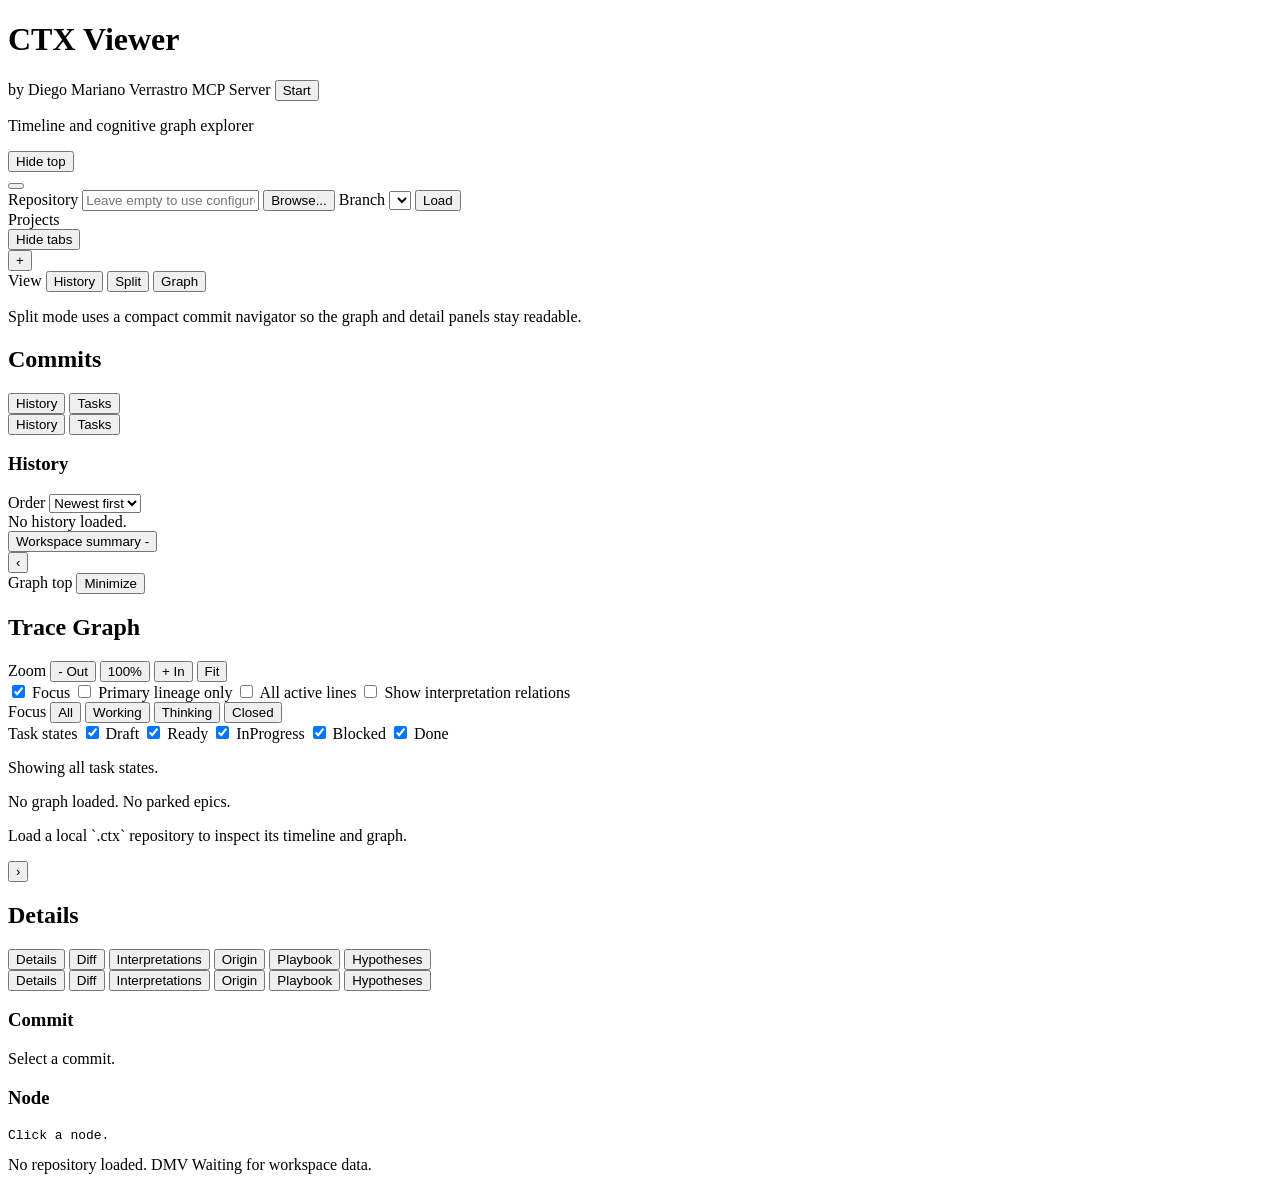
==== commit 04095abf: "Prepare 1.0.21 public release" ====
--- a/Ctx.Viewer/wwwroot/index.html
+++ b/Ctx.Viewer/wwwroot/index.html
@@ -8,59 +8,75 @@
     <link rel="stylesheet" href="/styles.css">
 </head>
 <body>
+    <button id="topbar-restore" class="topbar-restore" type="button" title="Show topbar" aria-label="Show topbar" hidden>Top</button>
     <header class="topbar">
-        <div>
-            <div class="topbar-title">
-                <h1>CTX Viewer</h1>
-                <span class="topbar-byline">by Diego Mariano Verrastro</span>
-                <span id="topbar-version" class="topbar-version"></span>
-                <span class="mcp-control" aria-label="Local MCP server controls">
-                    <span id="mcp-status" class="mcp-status mcp-status-unknown" title="Checking local MCP server" aria-label="Local MCP server status">
-                        <span class="mcp-status-dot" aria-hidden="true"></span>
-                        <span class="mcp-status-label">MCP Server</span>
+        <div class="topbar-inner">
+            <div>
+                <div class="topbar-title">
+                    <h1>CTX Viewer</h1>
+                    <span class="topbar-byline">by Diego Mariano Verrastro</span>
+                    <span id="topbar-version" class="topbar-version"></span>
+                    <span class="mcp-control" aria-label="Local MCP server controls">
+                        <span id="mcp-status" class="mcp-status mcp-status-unknown" title="Checking local MCP server" aria-label="Local MCP server status">
+                            <span class="mcp-status-dot" aria-hidden="true"></span>
+                            <span class="mcp-status-label">MCP Server</span>
+                        </span>
+                        <button id="mcp-start-button" class="mcp-action mcp-start-action" type="button" title="Start local MCP server">
+                            <span class="mcp-action-icon mcp-action-icon-start" aria-hidden="true"></span>
+                            <span>Start</span>
+                        </button>
+                        <button id="mcp-stop-button" class="mcp-action mcp-stop-action" type="button" title="Stop local MCP server" hidden>
+                            <span class="mcp-action-icon mcp-action-icon-stop" aria-hidden="true"></span>
+                            <span>Stop</span>
+                        </button>
                     </span>
-                    <button id="mcp-start-button" class="mcp-action mcp-start-action" type="button" title="Start local MCP server">
-                        <span class="mcp-action-icon mcp-action-icon-start" aria-hidden="true"></span>
-                        <span>Start</span>
-                    </button>
-                    <button id="mcp-stop-button" class="mcp-action mcp-stop-action" type="button" title="Stop local MCP server" hidden>
-                        <span class="mcp-action-icon mcp-action-icon-stop" aria-hidden="true"></span>
-                        <span>Stop</span>
-                    </button>
-                </span>
-            </div>
-            <p>Timeline and cognitive graph explorer</p>
-        </div>
-        <div class="topbar-right">
-            <button id="release-bell" class="release-bell release-status-unknown" type="button" title="Checking CTX releases" aria-label="Checking CTX releases">
-                <span class="release-bell-icon" aria-hidden="true"></span>
-                <span id="release-bell-badge" class="release-bell-badge" aria-hidden="true"></span>
-            </button>
-            <form id="repo-form" class="repo-form">
-                <label for="repo-path">Repository</label>
-                <input id="repo-path" name="repoPath" type="text" placeholder="Leave empty to use configured default or project git root" />
-                <button id="browse-repo-button" type="button" class="secondary-button">Browse...</button>
-                <div id="repository-browser" class="repository-browser" hidden></div>
-                <label for="branch-select">Branch</label>
-                <select id="branch-select" name="branch"></select>
-                <button type="submit">Load</button>
-            </form>
+                </div>
+                <p>Timeline and cognitive graph explorer</p>
+            </div>
+            <div class="topbar-right">
+                <div class="topbar-chrome-actions" aria-label="Topbar layout controls">
+                    <button id="topbar-collapse-toggle" class="chrome-toggle-button" type="button" title="Hide topbar">Hide top</button>
+                </div>
+                <button id="release-bell" class="release-bell release-status-unknown" type="button" title="Checking CTX releases" aria-label="Checking CTX releases">
+                    <span class="release-bell-icon" aria-hidden="true"></span>
+                    <span id="release-bell-badge" class="release-bell-badge" aria-hidden="true"></span>
+                </button>
+                <form id="repo-form" class="repo-form">
+                    <label for="repo-path">Repository</label>
+                    <input id="repo-path" name="repoPath" type="text" placeholder="Leave empty to use configured default or project git root" />
+                    <button id="browse-repo-button" type="button" class="secondary-button">Browse...</button>
+                    <div id="repository-browser" class="repository-browser" hidden></div>
+                    <label for="branch-select">Branch</label>
+                    <select id="branch-select" name="branch"></select>
+                    <button type="submit">Load</button>
+                </form>
+            </div>
         </div>
     </header>
 
     <section class="workspace-tab-strip" aria-label="Open repositories">
-        <div id="workspace-tabs" class="workspace-tabs" role="tablist" aria-label="Repository tabs"></div>
-        <button id="workspace-tab-add" type="button" class="workspace-tab-add" aria-label="Open another repository tab">+</button>
+        <div class="workspace-tab-strip-inner">
+            <div class="workspace-tab-control-row">
+                <div class="workspace-tab-control-label">Projects</div>
+                <div class="workspace-tab-actions" aria-label="Project tab layout controls">
+                    <button id="workspace-tabs-collapse-toggle" class="chrome-toggle-button" type="button">Hide tabs</button>
+                </div>
+            </div>
+            <div id="workspace-tabs" class="workspace-tabs" role="tablist" aria-label="Repository tabs"></div>
+            <button id="workspace-tab-add" type="button" class="workspace-tab-add" aria-label="Open another repository tab">+</button>
+        </div>
     </section>
 
     <section class="view-toolbar">
-        <div class="view-mode-group" role="group" aria-label="Viewer mode">
-            <span class="view-mode-label">View</span>
-            <button type="button" class="view-mode-button" data-view-mode="history">History</button>
-            <button type="button" class="view-mode-button active" data-view-mode="split">Split</button>
-            <button type="button" class="view-mode-button" data-view-mode="graph">Graph</button>
-        </div>
-        <p id="view-mode-caption" class="view-mode-caption">Split mode uses a compact commit navigator so the graph and detail panels stay readable.</p>
+        <div class="view-toolbar-inner">
+            <div class="view-mode-group" role="group" aria-label="Viewer mode">
+                <span class="view-mode-label">View</span>
+                <button type="button" class="view-mode-button" data-view-mode="history">History</button>
+                <button type="button" class="view-mode-button active" data-view-mode="split">Split</button>
+                <button type="button" class="view-mode-button" data-view-mode="graph">Graph</button>
+            </div>
+            <p id="view-mode-caption" class="view-mode-caption">Split mode uses a compact commit navigator so the graph and detail panels stay readable.</p>
+        </div>
     </section>
 
     <main class="layout" data-view-mode="split">
@@ -134,6 +150,10 @@
         <section class="panel panel-center">
             <div class="panel-header graph-panel-header">
                 <div class="graph-title-block">
+                    <div class="graph-intro-top">
+                        <span class="graph-intro-eyebrow">Graph top</span>
+                        <button id="graph-intro-toggle" type="button" class="graph-intro-toggle" aria-pressed="false">Minimize</button>
+                    </div>
                     <div class="graph-title-row">
                         <h2 id="graph-title">Trace Graph</h2>
                         <button id="graph-surface-back" type="button" class="graph-surface-back" hidden>Back to Trace Graph</button>
